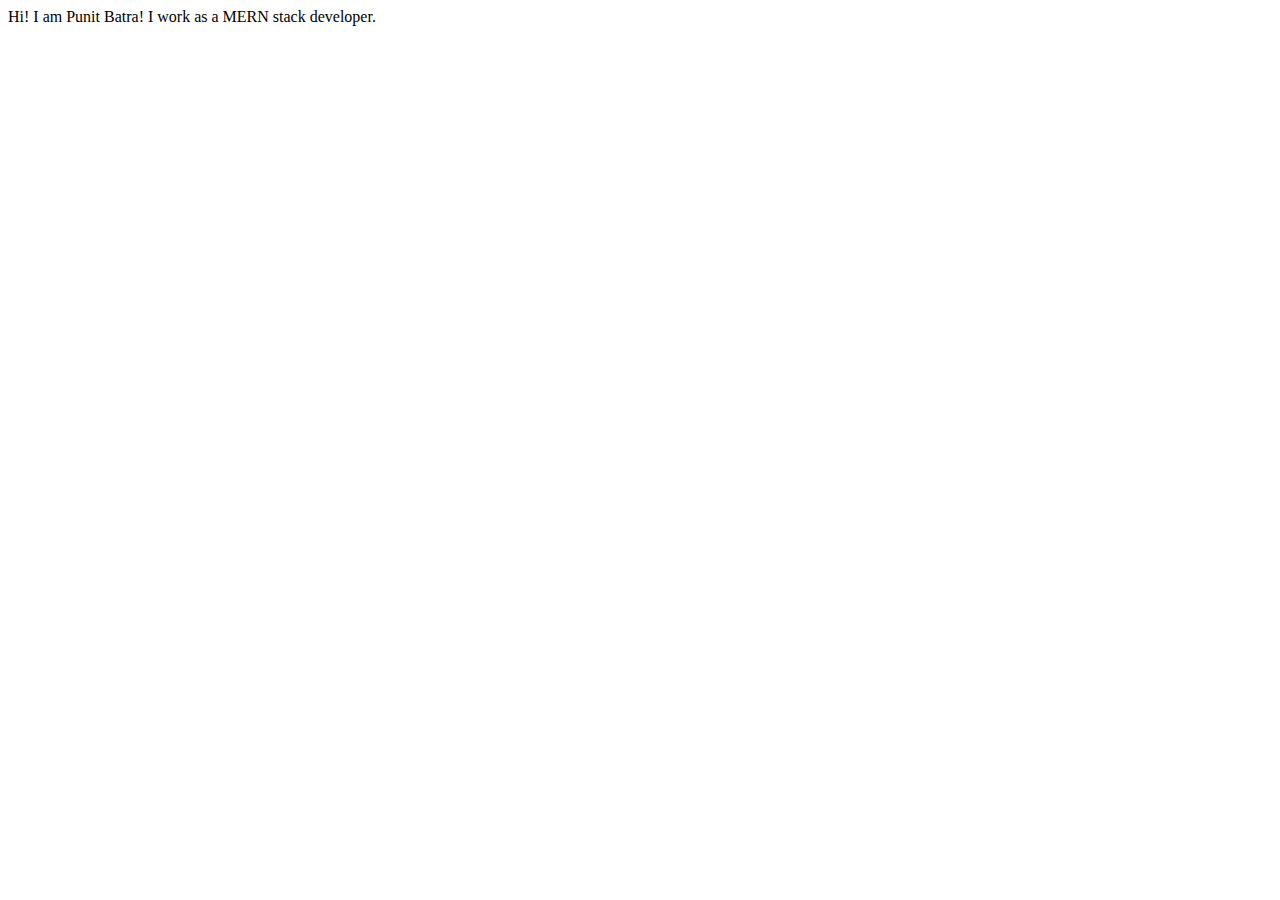
==== index.html @ 60a75afc "added initial commit" ====
<!DOCTYPE html>
<html lang="en">

<head>
    <meta charset="UTF-8">
    <meta name="viewport" content="width=device-width, initial-scale=1.0">
    <title>punitsite</title>
</head>

<body>
  Hi! I am Punit Batra!
    I work as a MERN stack developer.

   
</body>

</html>
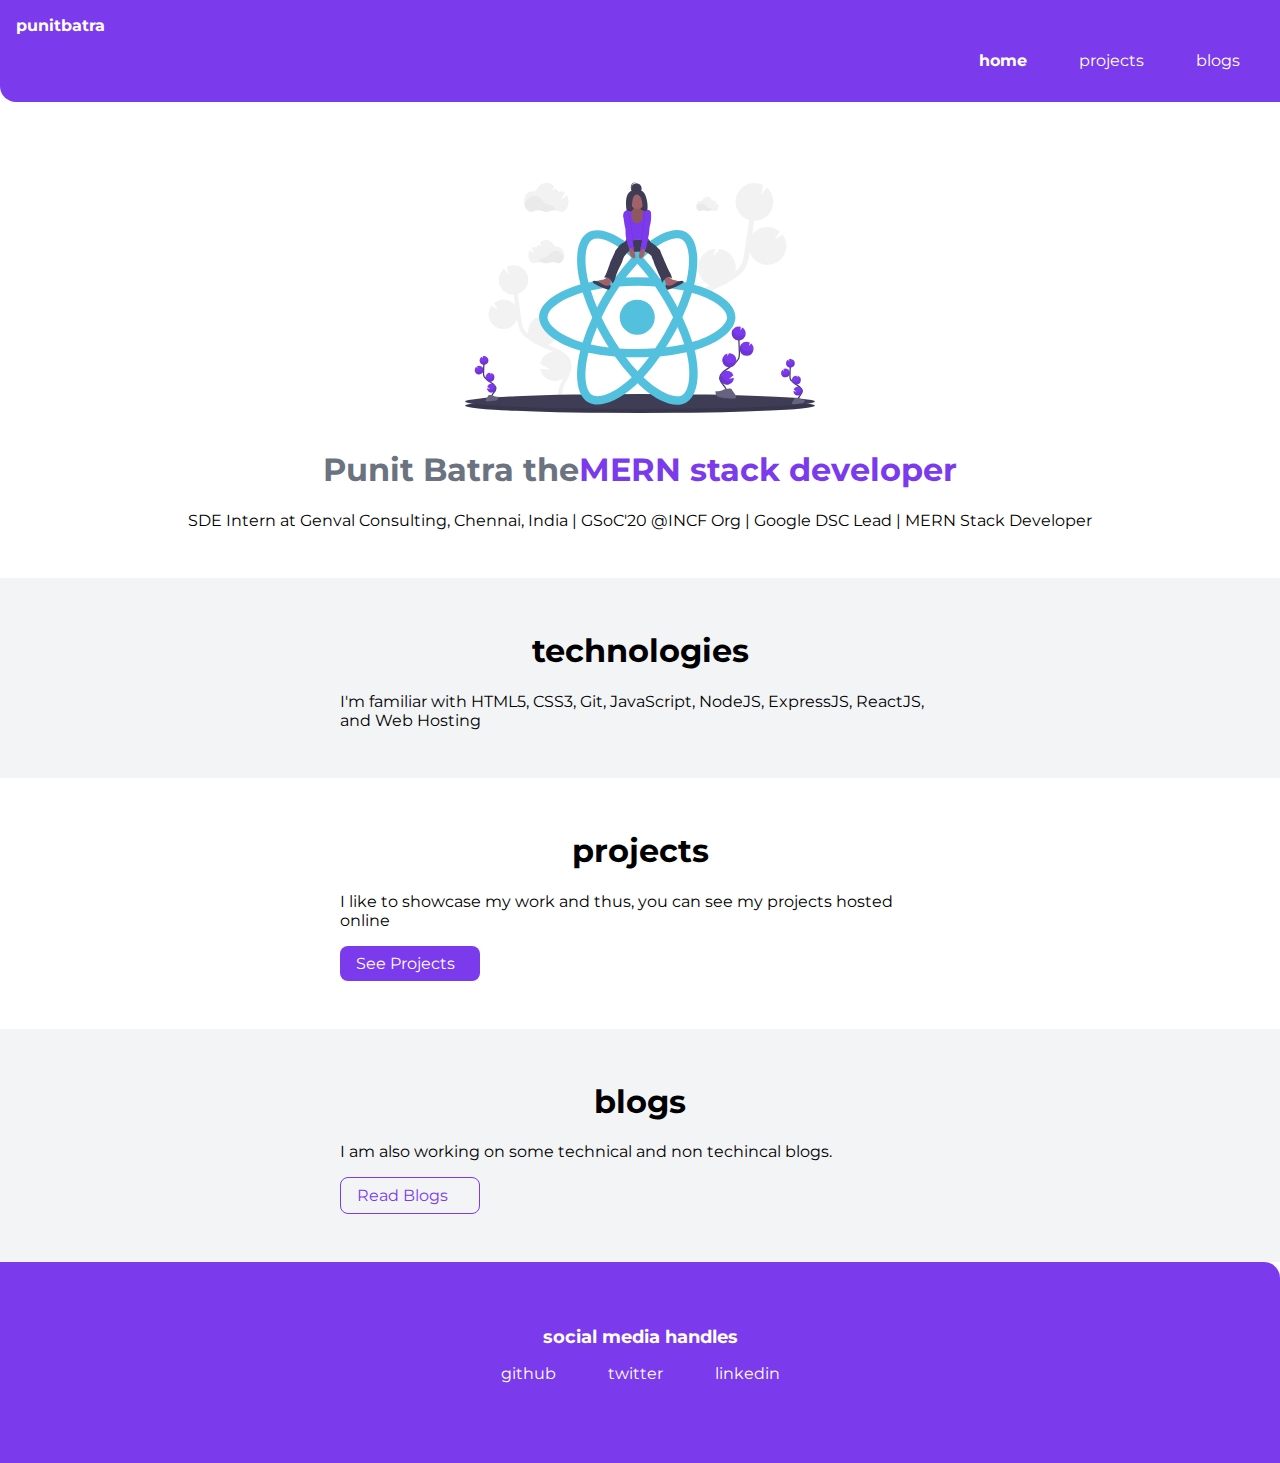
==== commit 61028474: "adding till level 5" ====
--- a/index.html
+++ b/index.html
@@ -1,17 +1,81 @@
 <!DOCTYPE html>
 <html lang="en">
-
 <head>
     <meta charset="UTF-8">
     <meta name="viewport" content="width=device-width, initial-scale=1.0">
-    <title>punitsite</title>
+    <title>home | punitbatra</title>
+    <link href="styles.css" rel="stylesheet" />
 </head>
+<body>
+    <nav class="navigation container">
+        <div class="nav-brand">punitbatra</div>
+        <ul class="list-non-bullet nav-pills">
+            <li class="list-item-inline">
+                <a class="link link-active" href="/">home</a>
+            </li>
+            <li class="list-item-inline">
+                <a class="link" href="/projects.html">projects</a>
+            </li>
+            <li class="list-item-inline">
+                <a class="link" href="/blogs.html">blogs</a>
+            </li>
+        </ul>
+    </nav>
 
-<body>
-  Hi! I am Punit Batra!
-    I work as a MERN stack developer.
+    <header class="hero">
+        <img class="hero-img" src="images/hero.svg" />
+        <h1 class="hero-heading">Punit Batra the<span class="heading-inverted">MERN stack developer</span></h1>
+        <p style="text-align: center">SDE Intern at Genval Consulting, Chennai, India | GSoC'20 @INCF Org |
+            Google DSC Lead | MERN Stack Developer
+            </p>
+    </header>
 
-   
+    <section class="section ow">
+        <div class="container container-center">
+            <h1>technologies</h1>
+            <p>I'm familiar with HTML5, CSS3, Git, JavaScript, NodeJS, ExpressJS, ReactJS, and Web Hosting</p>
+        </div>
+    </section>
+
+    <section class="section">
+        <div class="container container-center">
+            <h1>projects</h1>
+            <p>I like to showcase my work and thus, you can see my projects hosted online</p>
+            <a class="link link-primary" href="/projects.html">See Projects</a>
+        </div>
+    </section>
+
+    <section class="section ow">
+        <div class="container container-center">
+            <h1>blogs</h1>
+            <p>I am also working on some technical and non techincal blogs.</p>
+            <a class="link link-secondary" href="/blogs.html">Read Blogs</a>
+        </div>
+    </section>
+
+    <footer class="footer">
+        <div class="footer-header">social media handles</div>
+        <ul class="social-links list-non-bullet">
+            <li class="list-item-inline">
+                <a class="link" href="https://github.com/PUNITBATRA">
+                    github
+                </a>
+            </li>
+            <li class="list-item-inline">
+                <a class="link" href="https://twitter.com/Punitbatra6">
+                    twitter
+                </a>
+            </li>
+            <li class="list-item-inline">
+                <a class="link" href="https://www.linkedin.com/in/punit-batra-757123151/">
+                    linkedin
+                </a>
+            </li>
+            
+        </ul>
+    </footer>
+
+
+    
 </body>
-
 </html>
--- a/styles.css
+++ b/styles.css
@@ -0,0 +1,153 @@
+@import url("https://fonts.googleapis.com/css2?family=Montserrat:wght@400;700&display=swap");
+
+:root {
+  --primary-color: #7c3aed;
+  --off-white: #f3f4f6;
+  --dark-gray: #6b7280;
+}
+
+body {
+  font-family: "Montserrat", sans-serif;
+  margin: 0px;
+}
+
+hr {
+  margin: 2rem 0rem;
+}
+
+.margin-md {
+  margin: 2rem;
+}
+.container {
+  padding: 0rem 1rem;
+}
+
+.container-center {
+  max-width: 600px;
+  margin: auto;
+}
+
+.link {
+  box-sizing: border-box;
+  text-decoration: none;
+  padding: 0.5rem 1rem;
+}
+
+.link-primary {
+  background-color: var(--primary-color);
+  border-radius: 0.5rem;
+  color: white;
+  display: block;
+  max-width: 140px;
+  margin: 1rem 1rem 1rem 0rem;
+}
+
+.link-secondary {
+  color: var(--primary-color);
+  border-radius: 0.5rem;
+  border: 1px solid var(--primary-color);
+  display: block;
+  max-width: 140px;
+  margin: 1rem 1rem 1rem 0rem;
+}
+
+.list-non-bullet {
+  list-style: none;
+  padding-inline-start: 0px;
+}
+
+.list-item-inline {
+  display: inline;
+  padding: 0rem 0.5rem;
+}
+
+/* nav */
+.navigation {
+  background-color: var(--primary-color);
+  color: white;
+  padding: 1rem;
+  border-bottom-left-radius: 1rem;
+}
+
+.navigation .nav-brand {
+  font-weight: bold;
+}
+
+.navigation .nav-pills {
+  text-align: right;
+}
+
+.navigation .link {
+  color: white;
+}
+
+.navigation .link-active {
+  font-weight: bold;
+}
+
+.hero {
+  padding: 2rem;
+  padding-top: 5rem;
+}
+
+.hero .hero-img {
+  max-width: 80%;
+  width: 350px;
+  display: block;
+  margin: auto;
+}
+
+.hero .hero-heading {
+  text-align: center;
+  padding-top: 1rem;
+  color: var(--dark-gray);
+}
+
+.hero .hero-heading .heading-inverted {
+  color: var(--primary-color);
+}
+
+/** sections **/
+
+.section {
+  padding: 2rem;
+}
+
+.section h1 {
+  text-align: center;
+}
+
+.ow {
+  background-color: var(--off-white);
+}
+
+/** footers **/
+
+.footer {
+  background-color: var(--primary-color);
+  padding: 4rem 1rem;
+  text-align: center;
+  color: white;
+  border-top-right-radius: 1rem;
+}
+
+.footer .link {
+  color: white;
+}
+
+.footer .footer-header {
+  font-weight: bold;
+  font-size: large;
+}
+
+.footer ul {
+  padding-inline-start: 0px;
+}
+
+.showcase-list {
+  padding: 2rem;
+}
+
+.showcase-blog {
+  padding-bottom: 6rem;
+}
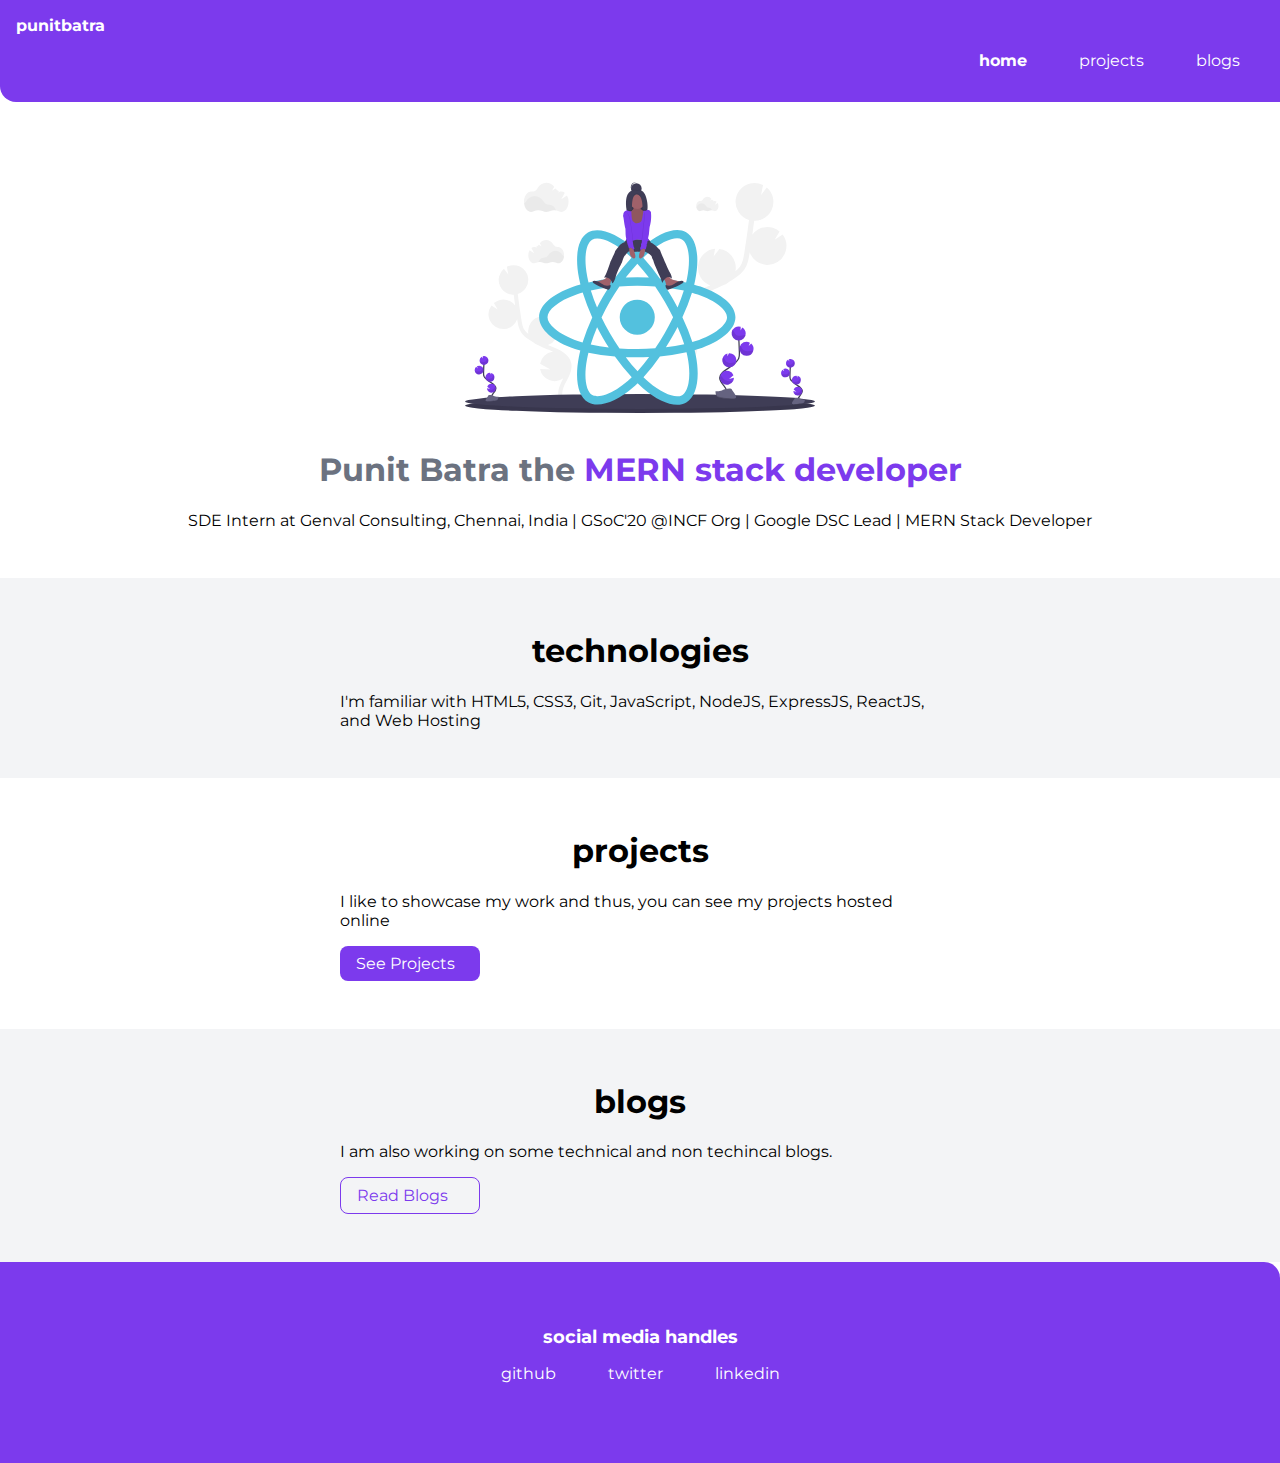
==== commit 3d1fa63e: "final update" ====
--- a/index.html
+++ b/index.html
@@ -24,7 +24,7 @@
 
     <header class="hero">
         <img class="hero-img" src="images/hero.svg" />
-        <h1 class="hero-heading">Punit Batra the<span class="heading-inverted">MERN stack developer</span></h1>
+        <h1 class="hero-heading">Punit Batra the <span class="heading-inverted">MERN stack developer</span></h1>
         <p style="text-align: center">SDE Intern at Genval Consulting, Chennai, India | GSoC'20 @INCF Org |
             Google DSC Lead | MERN Stack Developer
             </p>
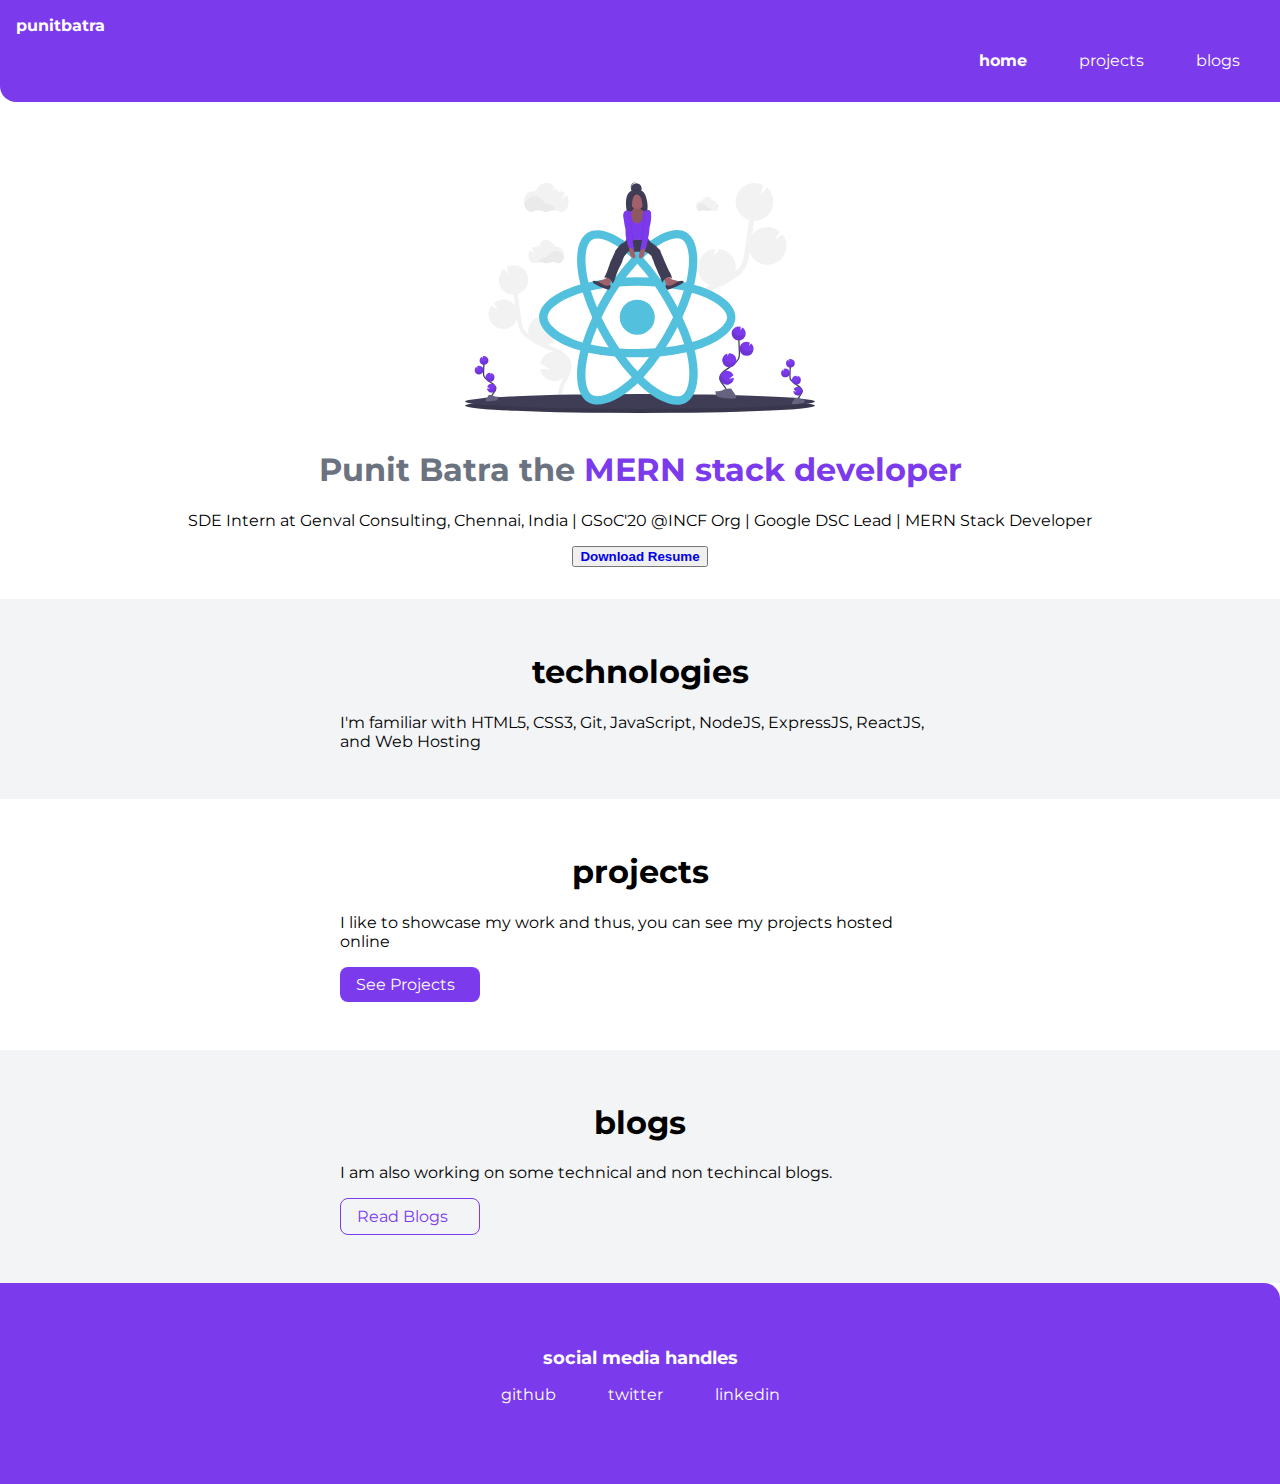
==== commit 74b9bc8f: "added resume" ====
--- a/index.html
+++ b/index.html
@@ -28,6 +28,10 @@
         <p style="text-align: center">SDE Intern at Genval Consulting, Chennai, India | GSoC'20 @INCF Org |
             Google DSC Lead | MERN Stack Developer
             </p>
+            <div style="text-align: center;">
+          <button> <a href="https://drive.google.com/file/d/1MBm5LVJsEJwpYCPzF_s4DSCqrEkS1Cup/view?usp=sharing" style="text-decoration: none"><strong>Download Resume</strong></a>
+          </button> 
+        </div>
     </header>
 
     <section class="section ow">
